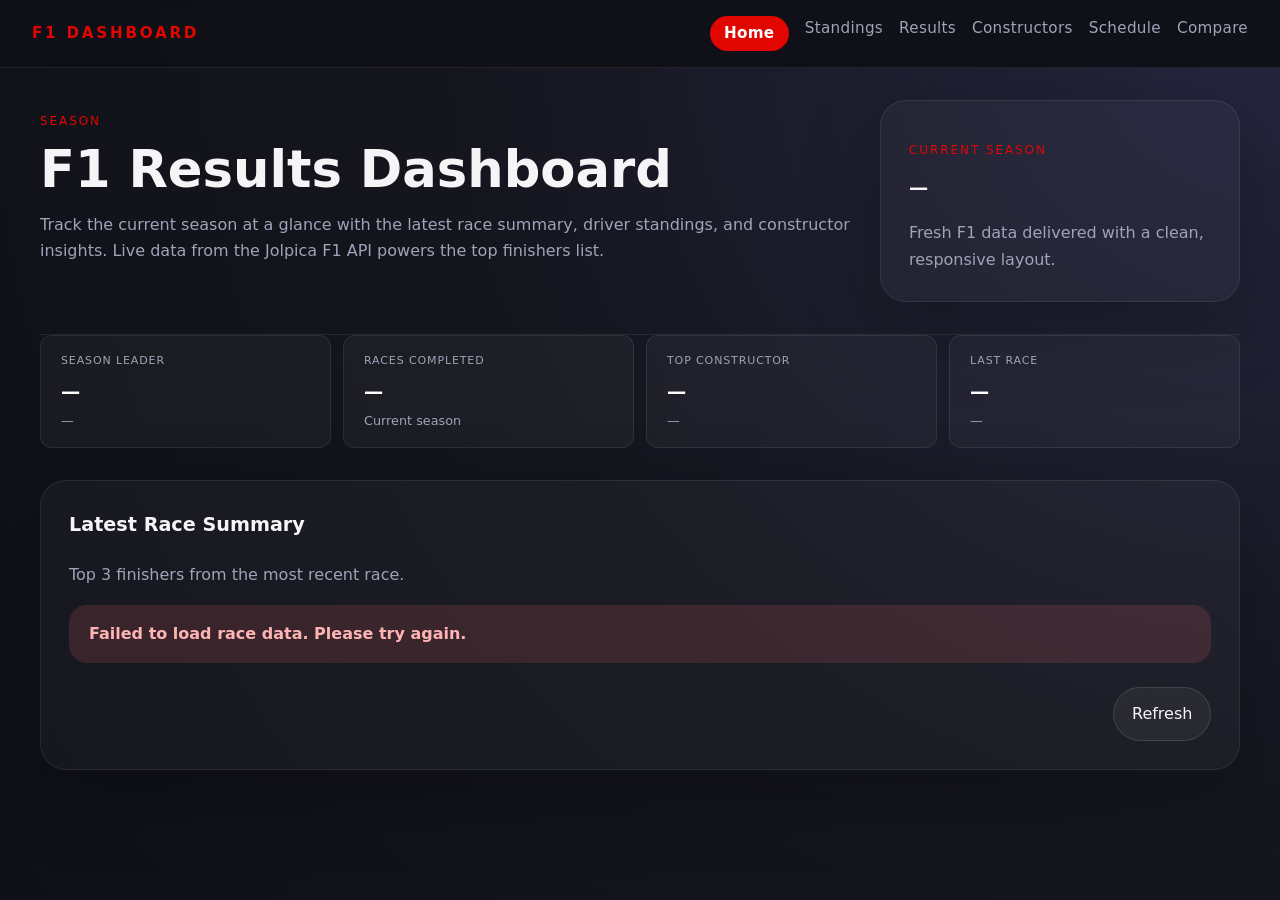
==== index.html @ bcea9fde "Initial commit - F1 Results Dashboard" ====
<!DOCTYPE html>
<html lang="en">
<head>
  <meta charset="UTF-8" />
  <meta name="viewport" content="width=device-width, initial-scale=1.0" />
  <title>F1 Race Results Dashboard</title>
  <link rel="stylesheet" href="css/style.css" />
</head>
<body>
  <header>
    <a class="brand" href="index.html">F1 Dashboard</a>
    <nav class="nav-links">
      <a class="active" href="index.html">Home</a>
      <a href="standings.html">Standings</a>
      <a href="results.html">Results</a>
      <a href="constructors.html">Constructors</a>
      <a href="schedule.html">Schedule</a>
      <a href="compare.html">Compare</a>
    </nav>
  </header>

  <main>
    <section class="hero">
      <div>
        <p class="eyebrow">Season</p>
        <h1 class="hero-title">F1 Results Dashboard</h1>
        <p class="hero-subtitle">Track the current season at a glance with the latest race summary, driver standings, and constructor insights. Live data from the Jolpica F1 API powers the top finishers list.</p>
      </div>
      <div class="hero-card card">
        <p class="sm-label">Current season</p>
        <h2 id="season-year" class="hero-season">—</h2>
        <p class="hero-season-note">Fresh F1 data delivered with a clean, responsive layout.</p>
      </div>
    </section>

    <section class="stat-cards">
      <div class="stat-card">
        <p class="stat-label">Season leader</p>
        <p id="stat-leader" class="stat-val">—</p>
        <p id="stat-leader-sub" class="stat-sub">—</p>
      </div>
      <div class="stat-card">
        <p class="stat-label">Races completed</p>
        <p id="stat-races" class="stat-val">—</p>
        <p class="stat-sub">Current season</p>
      </div>
      <div class="stat-card">
        <p class="stat-label">Top constructor</p>
        <p id="stat-constructor" class="stat-val">—</p>
        <p id="stat-constructor-sub" class="stat-sub">—</p>
      </div>
      <div class="stat-card">
        <p class="stat-label">Last race</p>
        <p id="stat-last-race" class="stat-val">—</p>
        <p id="stat-last-race-sub" class="stat-sub">—</p>
      </div>
    </section>

    <section class="cards-grid">
      <article class="card">
        <div class="card-header">
          <h2>Latest Race Summary</h2>
          <p class="muted-text">Top 3 finishers from the most recent race.</p>
        </div>

        <div id="latest-race-loading" class="loading-state">Loading latest race results…</div>
        <div id="latest-race-error" class="error-state hidden"></div>

        <div id="latest-race-content" class="race-summary hidden">
          <div class="race-meta">
            <span id="race-name" class="race-name"></span>
            <span id="race-date" class="race-date"></span>
          </div>
          <div id="finishers-list"></div>
        </div>

        <div class="card-footer">
          <button id="refresh-home" class="refresh-btn">Refresh</button>
        </div>
      </article>
    </section>
  </main>

  <script src="api.js"></script>
  <script>
    async function loadHomePage() {
      const loading = document.getElementById('latest-race-loading');
      const error = document.getElementById('latest-race-error');
      const content = document.getElementById('latest-race-content');

      try {
        const race = await getLastRaceResults();
        const driverStandings = await getDriverStandings();
        const constructorStandings = await getConstructorStandings();

        document.getElementById('stat-leader').textContent = driverStandings[0].Driver.familyName;
        document.getElementById('stat-leader-sub').textContent = `${driverStandings[0].Constructors[0].name} · ${driverStandings[0].points} pts`;
        document.getElementById('stat-races').textContent = race.round + ' of 24';
        document.getElementById('stat-constructor').textContent = constructorStandings[0].Constructor.name;
        document.getElementById('stat-constructor-sub').textContent = `${constructorStandings[0].points} pts`;
        document.getElementById('stat-last-race').textContent = race.raceName.replace(' Grand Prix', ' GP');
        document.getElementById('stat-last-race-sub').textContent = new Date(race.date).toLocaleDateString('en-US', { month: 'long', day: 'numeric', year: 'numeric' });

        // Set season year
        document.getElementById('season-year').textContent = race.season;

        // Set race name and date
        document.getElementById('race-name').textContent = race.raceName;
        document.getElementById('race-date').textContent = new Date(race.date).toLocaleDateString('en-US', {
          year: 'numeric', month: 'long', day: 'numeric'
        });

        // Show top 3 finishers
        const finishersList = document.getElementById('finishers-list');
        const top3 = race.Results.slice(0, 3);

        top3.forEach((result, index) => {
          const item = document.createElement('div');
          item.classList.add('finisher-item');
          item.innerHTML = `
            <span class="finisher-position">${index + 1}</span>
            <div class="finisher-info">
              <span class="driver-name">${result.Driver.givenName} ${result.Driver.familyName}</span>
              <span class="team-name">${result.Constructor.name}</span>
            </div>
            <span class="result-time">${result.Time ? result.Time.time : result.status}</span>
          `;
          finishersList.appendChild(item);
        });

        // Show content, hide loading
        loading.classList.add('hidden');
        content.classList.remove('hidden');

      } catch (err) {
        loading.classList.add('hidden');
        error.textContent = 'Failed to load race data. Please try again.';
        error.classList.remove('hidden');
        console.error(err);
      }
    }

    loadHomePage();
    document.getElementById('refresh-home').addEventListener('click', () => location.reload());
  </script>
</body>
</html>
---- css/style.css ----
:root {
  color-scheme: dark;
  --bg: #15151E;
  --surface: #1C1C2A;
  --surface-alt: rgba(255, 255, 255, 0.04);
  --text: #F5F5F8;
  --muted: #A2A2B8;
  --accent: #E10600;
  --shadow: 0 24px 80px rgba(0, 0, 0, 0.24);
}

* {
  box-sizing: border-box;
}

html,
body {
  margin: 0;
  min-height: 100%;
  background: radial-gradient(circle at top right, #262640 0%, #15151E 55%, #0F1017 100%);
  color: var(--text);
  font-family: "Inter", "Segoe UI", system-ui, sans-serif;
}

body {
  line-height: 1.65;
}

a {
  color: inherit;
  text-decoration: none;
}

button,
input,
textarea {
  font: inherit;
}

header {
  position: sticky;
  top: 0;
  z-index: 10;
  display: flex;
  justify-content: space-between;
  align-items: center;
  gap: 1rem;
  padding: 1rem 2rem;
  background: rgba(16, 16, 24, 0.95);
  backdrop-filter: blur(10px);
  border-bottom: 1px solid rgba(255, 255, 255, 0.07);
}

.brand {
  font-size: 0.95rem;
  font-weight: 700;
  letter-spacing: 0.18em;
  text-transform: uppercase;
  color: var(--accent);
}

.nav-links {
  display: flex;
  flex-wrap: wrap;
  gap: 1rem;
}

.nav-links a {
  color: var(--muted);
  font-size: 0.95rem;
  letter-spacing: 0.02em;
  transition: color 0.2s ease;
}

.nav-links a:hover {
  color: var(--text);
}

.nav-links a.active {
  background: #E10600;
  color: #ffffff;
  padding: 0.3rem 0.9rem;
  border-radius: 99px;
  font-weight: 600;
}

main {
  width: min(1200px, calc(100% - 2rem));
  margin: 0 auto;
  padding: 2rem 0 3rem;
}

.hero {
  display: grid;
  gap: 1.75rem;
  padding-bottom: 2rem;
  border-bottom: 1px solid rgba(255, 255, 255, 0.08);
}

.eyebrow,
.sm-label {
  display: inline-block;
  margin-bottom: 0.75rem;
  color: var(--accent);
  letter-spacing: 0.16em;
  text-transform: uppercase;
  font-size: 0.75rem;
}

.hero-title {
  margin: 0;
  font-size: clamp(2.2rem, 4vw, 3.6rem);
  line-height: 1.02;
}

.hero-subtitle,
.hero-season-note {
  margin: 1rem 0 0;
  max-width: 58rem;
  color: var(--muted);
  font-size: 1rem;
}

.hero-card,
.card {
  padding: 1.75rem;
  background: rgba(255, 255, 255, 0.03);
  border: 1px solid rgba(255, 255, 255, 0.08);
  border-radius: 26px;
  box-shadow: var(--shadow);
}

.stat-cards {
  display: grid;
  grid-template-columns: repeat(auto-fit, minmax(160px, 1fr));
  gap: 12px;
  margin-bottom: 2rem;
}

.stat-card {
  background: rgba(255,255,255,0.04);
  border: 0.5px solid rgba(255,255,255,0.08);
  border-radius: 12px;
  padding: 1rem 1.25rem;
}

.stat-label {
  font-size: 11px;
  color: #A2A2B8;
  text-transform: uppercase;
  letter-spacing: 0.08em;
  margin: 0 0 6px;
}

.stat-val {
  font-size: 1.2rem;
  font-weight: 700;
  color: #ffffff;
  margin: 0 0 2px;
}

.stat-sub {
  font-size: 0.8rem;
  color: #A2A2B8;
  margin: 0;
}

.hero-season {
  margin: 0.75rem 0 0;
  font-size: 3rem;
  font-weight: 800;
}

.cards-grid {
  display: grid;
  gap: 1.5rem;
}

.card-header {
  display: flex;
  flex-direction: column;
  gap: 0.35rem;
}

.card h2 {
  margin: 0;
  font-size: 1.2rem;
}

.muted-text,
.card-message,
.loading-text,
.error-text {
  color: var(--muted);
}

.race-meta,
.race-header {
  display: grid;
  gap: 0.4rem;
  margin-top: 1rem;
}

.race-name,
.race-date,
.race-title,
.race-info {
  display: block;
  font-weight: 600;
}

.race-date,
.race-info {
  color: var(--muted);
  font-size: 0.95rem;
}

.summary-item {
  display: grid;
  grid-template-columns: auto 1fr auto;
  gap: 1rem;
  align-items: center;
  padding: 1rem 1rem;
  border-radius: 20px;
  background: rgba(255, 255, 255, 0.04);
  border: 1px solid rgba(255, 255, 255, 0.06);
}

.summary-item strong {
  font-size: 1rem;
}

.position {
  display: inline-grid;
  place-items: center;
  width: 3rem;
  height: 3rem;
  border-radius: 16px;
  background: rgba(225, 6, 0, 0.12);
  color: var(--accent);
  font-weight: 700;
}

.driver-name,
.constructor-name {
  font-weight: 700;
}

.driver-team,
.result-time,
.fastest-lap,
.race-info {
  color: var(--muted);
  font-size: 0.95rem;
}

.error {
  color: #ff6b6b;
}

.hidden {
  display: none !important;
}

@media (min-width: 768px) {
  .hero {
    grid-template-columns: 1fr 360px;
    align-items: start;
  }

  .cards-grid {
    grid-template-columns: minmax(0, 1fr);
  }
}

@media (max-width: 620px) {
  header {
    flex-direction: column;
    align-items: flex-start;
    gap: 1rem;
    padding: 1rem;
  }

  main {
    width: min(100%, calc(100% - 1.5rem));
    padding: 1rem 0 2rem;
  }

  .hero {
    grid-template-columns: 1fr;
  }

  .hero-card,
  .card,
  .stat-cards {
    width: 100%;
  }

  .stat-cards {
    grid-template-columns: 1fr;
  }

  .card-footer,
  .button-group {
    justify-content: flex-start;
  }

  .standing-card,
  .constructor-item,
  .finisher-item {
    grid-template-columns: 1fr;
    text-align: left;
  }

  .result-right {
    grid-template-columns: 1fr;
    text-align: left;
  }

  .position,
  .points {
    min-width: auto;
  }

  .points-bar-wrap {
    width: 100%;
  }
}

@media (max-width: 768px) {
  .schedule-grid {
    grid-template-columns: repeat(auto-fit, minmax(240px, 1fr));
  }
}

@media (max-width: 480px) {
  .schedule-grid {
    grid-template-columns: 1fr;
  }

  .race-card {
    padding: 1rem 1rem;
  }

  .race-card-name {
    font-size: 0.95rem;
  }
}

/* Driver Comparison Styles */
.compare-selectors {
  display: flex;
  align-items: center;
  justify-content: center;
  gap: 1.5rem;
  margin-bottom: 2rem;
  flex-wrap: wrap;
}

.selector-card {
  display: flex;
  flex-direction: column;
  gap: 0.5rem;
  flex: 1;
  max-width: 300px;
}

.selector-label {
  font-size: 0.75rem;
  text-transform: uppercase;
  letter-spacing: 0.08em;
  color: #A2A2B8;
}

.driver-select {
  background: rgba(255,255,255,0.05);
  border: 1px solid rgba(255,255,255,0.1);
  border-radius: 10px;
  color: #ffffff;
  padding: 0.75rem 1rem;
  font-size: 0.95rem;
  cursor: pointer;
  width: 100%;
}

.driver-select option {
  color: #121212;
  background: #ffffff;
}

.driver-select:focus {
  outline: none;
  border-color: #E10600;
}

.vs-badge {
  font-size: 1.25rem;
  font-weight: 800;
  color: #E10600;
  padding-top: 1.5rem;
}

.compare-card {
  background: rgba(255,255,255,0.03);
  border: 1px solid rgba(255,255,255,0.07);
  border-radius: 20px;
  padding: 2rem;
  max-width: 900px;
  margin: 0 auto 3rem;
}

.compare-header {
  display: flex;
  justify-content: space-between;
  margin-bottom: 2rem;
  padding-bottom: 1rem;
  border-bottom: 1px solid rgba(255,255,255,0.07);
}

.compare-driver {
  display: flex;
  flex-direction: column;
  gap: 0.25rem;
}

.compare-driver.right {
  text-align: right;
}

.compare-driver-name {
  font-size: 1.1rem;
  font-weight: 700;
  color: #ffffff;
}

.compare-driver-team {
  font-size: 0.8rem;
  color: #A2A2B8;
}

.stat-row {
  display: grid;
  grid-template-columns: 60px 1fr 60px;
  align-items: center;
  gap: 1rem;
  margin-bottom: 1.25rem;
}

.stat-val-left,
.stat-val-right {
  font-size: 1rem;
  font-weight: 700;
  color: #ffffff;
}

.stat-val-right {
  text-align: right;
}

.stat-bar-wrap {
  display: flex;
  align-items: center;
  gap: 0.5rem;
  position: relative;
}

.stat-name {
  font-size: 0.75rem;
  color: #A2A2B8;
  text-transform: uppercase;
  letter-spacing: 0.08em;
  white-space: nowrap;
  min-width: 80px;
  text-align: center;
}

.stat-bar-left,
.stat-bar-right {
  height: 6px;
  border-radius: 3px;
  transition: width 0.4s ease;
  flex: 1;
}

.stat-bar-left {
  transform: scaleX(-1);
}

@media (max-width: 768px) {
  .compare-selectors {
    gap: 1rem;
  }

  .selector-card {
    max-width: 100%;
  }

  .vs-badge {
    width: 100%;
    text-align: center;
    padding: 0.5rem 0;
  }

  .compare-card {
    padding: 1.5rem;
  }

  .stat-row {
    grid-template-columns: 50px 1fr 50px;
    gap: 0.5rem;
  }

  .stat-val-left,
  .stat-val-right {
    font-size: 0.9rem;
  }
}


.standings-section {
  padding: 2rem 0 0;
  max-width: 930px;
  margin: 0 auto;
}

.standing-card,
.finisher-item,
.constructor-item {
  display: grid;
  grid-template-columns: auto 1fr auto;
  gap: 1rem;
  align-items: center;
  background: rgba(255, 255, 255, 0.04);
  border: 1px solid rgba(255, 255, 255, 0.08);
  padding: 1.15rem 1.3rem;
  margin-bottom: 0.85rem;
  border-radius: 18px;
}

.position {
  font-size: 1.1rem;
  font-weight: 700;
  color: var(--accent);
  min-width: 42px;
}

.driver-info,
.constructor-info,
.finisher-info {
  display: grid;
  gap: 0.25rem;
  flex: 1;
}

.driver-name,
.constructor-name {
  font-size: 1rem;
  color: #ffffff;
}

.team-name,
.result-time,
.fastest-lap,
.race-info {
  font-size: 0.92rem;
}

.points {
  font-size: 0.98rem;
  font-weight: 700;
  color: #ffffff;
  text-align: right;
  min-width: 68px;
}

.result-right {
  display: grid;
  gap: 0.35rem;
  text-align: right;
}

.button-group,
.card-footer {
  display: flex;
  justify-content: flex-end;
  margin-top: 1.5rem;
}

.refresh-btn {
  border: 1px solid rgba(255, 255, 255, 0.12);
  background: rgba(255, 255, 255, 0.05);
  color: var(--text);
  border-radius: 999px;
  padding: 0.8rem 1.1rem;
  cursor: pointer;
  transition: background 0.2s ease, transform 0.2s ease;
}

.refresh-btn:hover {
  background: rgba(225, 6, 0, 0.14);
  transform: translateY(-1px);
}

.pos-gold { background: rgba(250,199,117,0.2) !important; color: #BA7517 !important; }
.pos-silver { background: rgba(180,178,169,0.2) !important; color: #5F5E5A !important; }
.pos-bronze { background: rgba(215,130,80,0.2) !important; color: #993C1D !important; }

.points-bar-wrap {
  height: 3px;
  background: rgba(255,255,255,0.08);
  border-radius: 2px;
  margin-top: 6px;
  width: 100%;
}

.points-bar {
  height: 3px;
  background: #E10600;
  border-radius: 2px;
}

.loading-state,
.error-state,
.loading-text,
.error-text {
  padding: 1rem 1.25rem;
  border-radius: 18px;
  margin-bottom: 1rem;
  font-weight: 600;
}

.loading-state {
  background: rgba(225, 6, 0, 0.08);
  color: #ffd1cf;
}

.error-state {
  background: rgba(255, 107, 107, 0.14);
  color: #ffb4b4;
}

.schedule-grid {
  display: grid;
  grid-template-columns: repeat(auto-fit, minmax(260px, 1fr));
  gap: 1rem;
  padding: 0 0 3rem;
  max-width: 1200px;
  margin: 0 auto;
}

.race-card {
  background: rgba(255,255,255,0.03);
  border: 0.5px solid rgba(255,255,255,0.07);
  border-radius: 16px;
  padding: 1.25rem;
  display: flex;
  flex-direction: column;
  gap: 0.35rem;
  transition: border-color 0.2s ease;
  position: relative;
}

.race-card:hover {
  border-color: rgba(225,6,0,0.35);
}

.circuit-map {
  width: 100%;
  height: 90px;
  display: flex;
  align-items: center;
  justify-content: center;
  margin-bottom: 0.75rem;
  opacity: 0.35;
  transition: opacity 0.2s ease;
  filter: invert(1);
}

.race-card:hover .circuit-map {
  opacity: 0.75;
}

.race-card.next-race .circuit-map {
  opacity: 0.9;
  filter: invert(1) sepia(1) saturate(5) hue-rotate(315deg);
}

.circuit-map img {
  max-height: 90px;
  width: auto;
  max-width: 100%;
  object-fit: contain;
}

.race-card.next-race {
  border: 1.5px solid #E10600;
  background: rgba(225,6,0,0.05);
}

.next-race-label {
  display: inline-block;
  font-size: 0.68rem;
  font-weight: 700;
  letter-spacing: 0.1em;
  text-transform: uppercase;
  color: #E10600;
  background: rgba(225,6,0,0.12);
  padding: 0.2rem 0.65rem;
  border-radius: 99px;
  margin-bottom: 0.5rem;
  width: fit-content;
}

.race-round {
  font-size: 0.72rem;
  color: #A2A2B8;
  text-transform: uppercase;
  letter-spacing: 0.08em;
}

.race-card-name {
  font-size: 1rem;
  font-weight: 700;
  color: #ffffff;
  margin: 0.15rem 0;
}

.race-circuit {
  font-size: 0.8rem;
  color: #A2A2B8;
}

.race-location {
  font-size: 0.82rem;
  color: #ffffff;
  margin-top: 0.25rem;
}

.race-card-date {
  font-size: 0.82rem;
  color: #A2A2B8;
  margin-top: 0.1rem;
}

.badge {
  display: inline-block;
  font-size: 0.68rem;
  font-weight: 700;
  letter-spacing: 0.08em;
  text-transform: uppercase;
  padding: 0.2rem 0.65rem;
  border-radius: 99px;
  margin-top: 0.6rem;
  width: fit-content;
}

.badge-completed {
  background: rgba(39,80,10,0.25);
  color: #97C459;
  border: 0.5px solid rgba(151,196,89,0.3);
}

.badge-upcoming {
  background: rgba(255,255,255,0.05);
  color: #A2A2B8;
  border: 0.5px solid rgba(255,255,255,0.1);
}
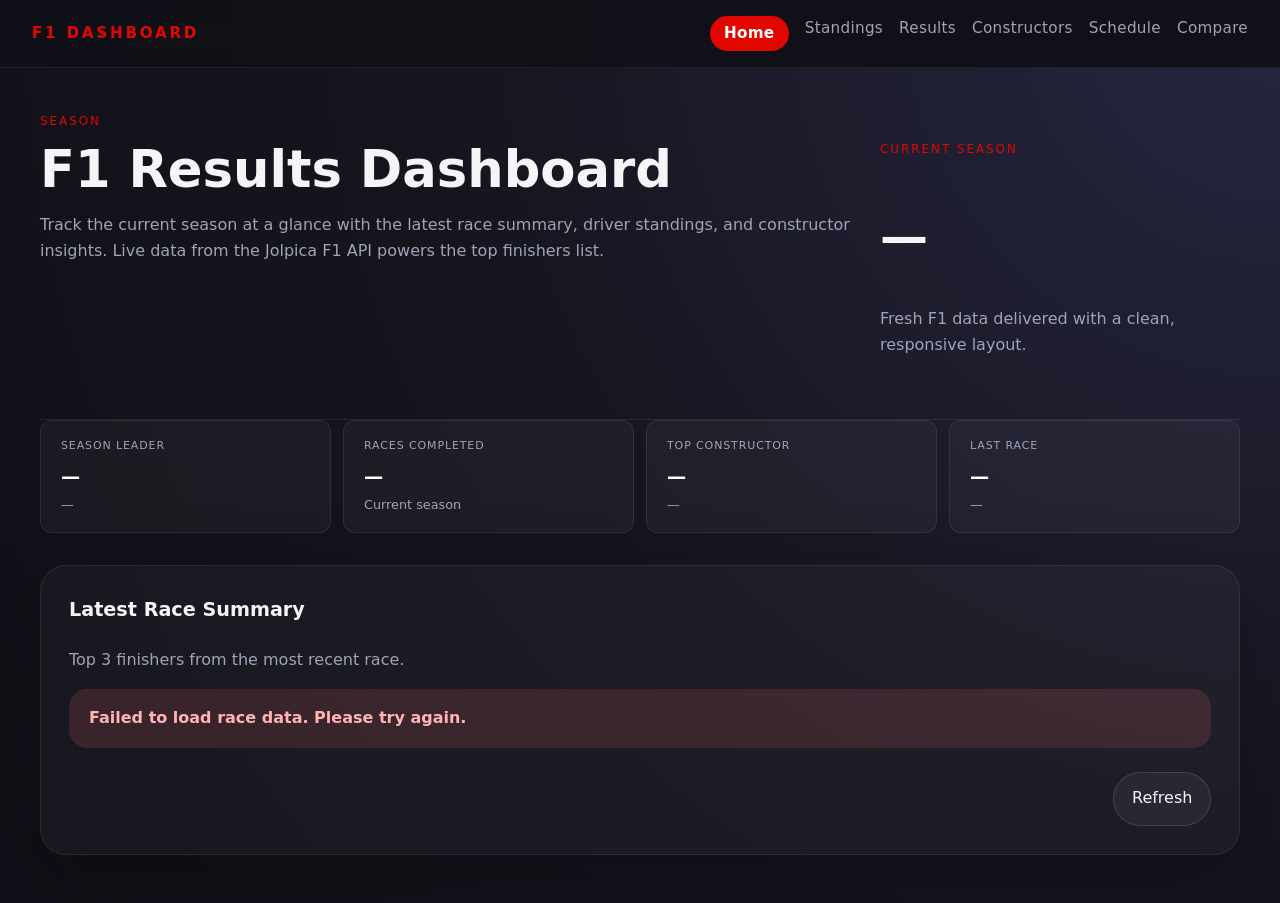
==== commit fc0f9181: "Minor changes" ====
--- a/index.html
+++ b/index.html
@@ -26,7 +26,7 @@
         <h1 class="hero-title">F1 Results Dashboard</h1>
         <p class="hero-subtitle">Track the current season at a glance with the latest race summary, driver standings, and constructor insights. Live data from the Jolpica F1 API powers the top finishers list.</p>
       </div>
-      <div class="hero-card card">
+      <div class="hero-card">
         <p class="sm-label">Current season</p>
         <h2 id="season-year" class="hero-season">—</h2>
         <p class="hero-season-note">Fresh F1 data delivered with a clean, responsive layout.</p>
--- a/css/style.css
+++ b/css/style.css
@@ -121,13 +121,30 @@
   font-size: 1rem;
 }
 
-.hero-card,
 .card {
   padding: 1.75rem;
   background: rgba(255, 255, 255, 0.03);
   border: 1px solid rgba(255, 255, 255, 0.08);
   border-radius: 26px;
   box-shadow: var(--shadow);
+}
+
+.hero-card {
+  display: flex;
+  flex-direction: column;
+  justify-content: space-between;
+  gap: 0.85rem;
+  padding: 1.75rem 0;
+  background: transparent;
+  border: none;
+  border-radius: 0;
+  box-shadow: none;
+}
+
+.hero-card .button-group {
+  display: flex;
+  justify-content: flex-end;
+  width: 100%;
 }
 
 .stat-cards {
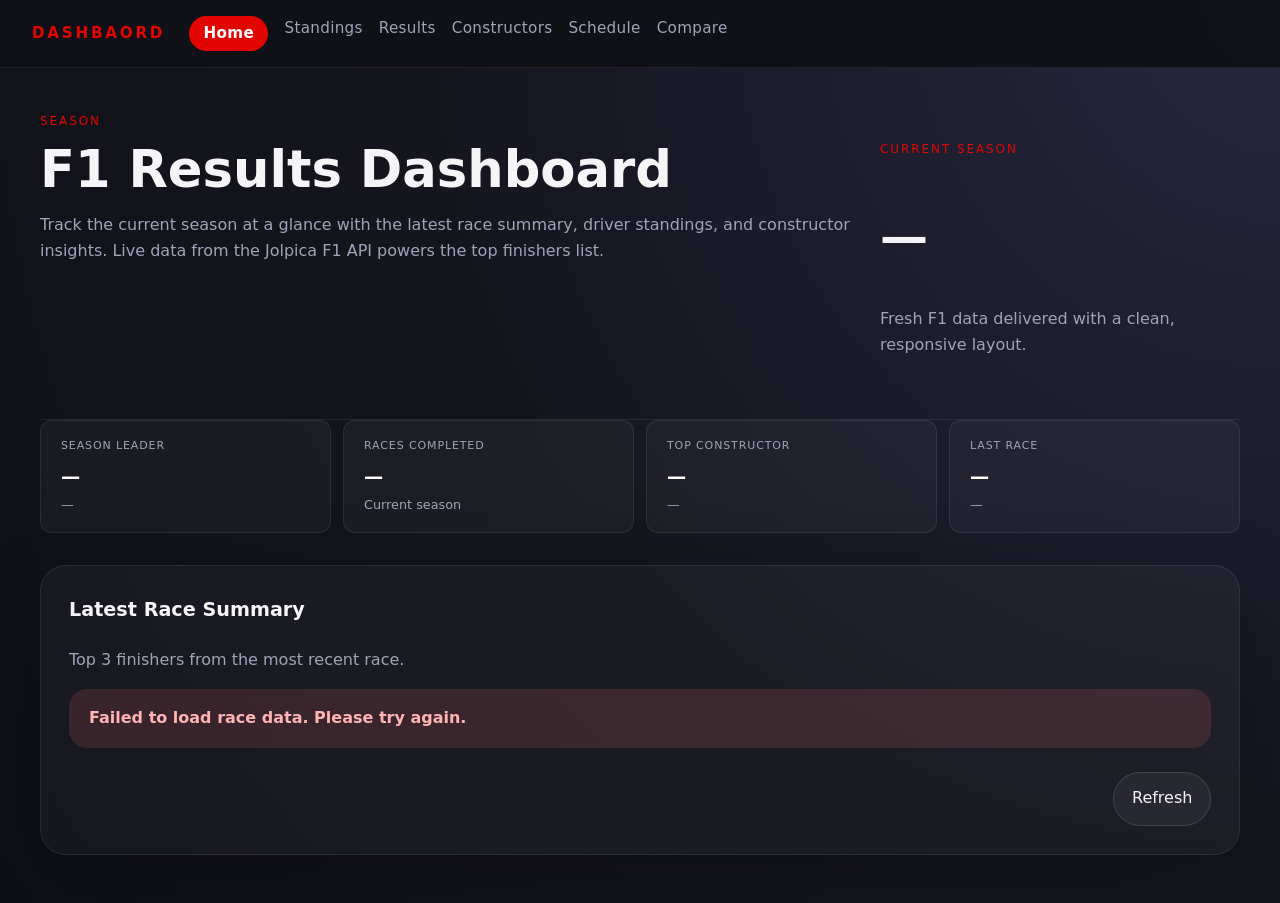
==== commit 3ee3a06a: "moved the nav bar" ====
--- a/index.html
+++ b/index.html
@@ -8,7 +8,7 @@
 </head>
 <body>
   <header>
-    <a class="brand" href="index.html">F1 Dashboard</a>
+    <a class="brand" href="index.html">DASHBAORD</a>
     <nav class="nav-links">
       <a class="active" href="index.html">Home</a>
       <a href="standings.html">Standings</a>
--- a/css/style.css
+++ b/css/style.css
@@ -42,7 +42,7 @@
   top: 0;
   z-index: 10;
   display: flex;
-  justify-content: space-between;
+  justify-content: flex-start;
   align-items: center;
   gap: 1rem;
   padding: 1rem 2rem;
@@ -63,6 +63,7 @@
   display: flex;
   flex-wrap: wrap;
   gap: 1rem;
+  margin-left: 0.5rem;
 }
 
 .nav-links a {
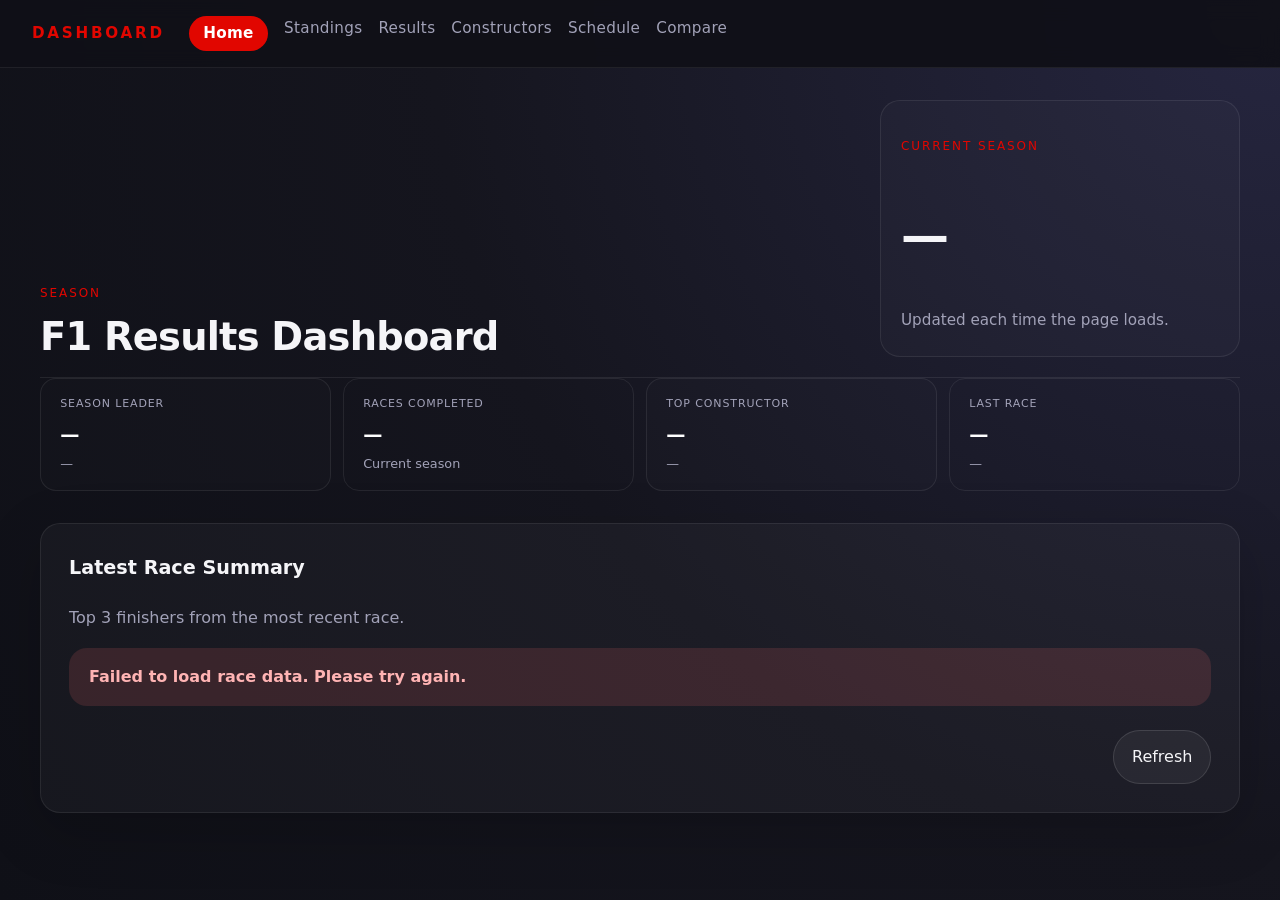
==== commit f2a08102: "UI fix" ====
--- a/index.html
+++ b/index.html
@@ -8,7 +8,7 @@
 </head>
 <body>
   <header>
-    <a class="brand" href="index.html">DASHBAORD</a>
+    <a class="brand" href="index.html">DASHBOARD</a>
     <nav class="nav-links">
       <a class="active" href="index.html">Home</a>
       <a href="standings.html">Standings</a>
@@ -24,12 +24,11 @@
       <div>
         <p class="eyebrow">Season</p>
         <h1 class="hero-title">F1 Results Dashboard</h1>
-        <p class="hero-subtitle">Track the current season at a glance with the latest race summary, driver standings, and constructor insights. Live data from the Jolpica F1 API powers the top finishers list.</p>
       </div>
       <div class="hero-card">
         <p class="sm-label">Current season</p>
         <h2 id="season-year" class="hero-season">—</h2>
-        <p class="hero-season-note">Fresh F1 data delivered with a clean, responsive layout.</p>
+        <p class="hero-season-note">Updated each time the page loads.</p>
       </div>
     </section>
 
--- a/css/style.css
+++ b/css/style.css
@@ -93,11 +93,45 @@
 
 .hero {
   display: grid;
-  gap: 1.75rem;
-  padding-bottom: 2rem;
+  gap: 1rem;
+  padding-bottom: 1.25rem;
   border-bottom: 1px solid rgba(255, 255, 255, 0.08);
 }
 
+.hero--standings {
+  display: grid;
+  grid-template-columns: minmax(0, 1fr);
+  align-items: flex-start;
+  gap: 0.85rem;
+}
+
+.hero-copy {
+  display: grid;
+  gap: 0.5rem;
+}
+
+.hero-actions {
+    display: inline-flex;
+    align-items: center;
+    justify-content: flex-start;
+    gap: 0.75rem;
+    margin-top: 0.25rem;
+  }
+
+  .hero--standings .hero-copy,
+  .hero--standings .hero-actions,
+  .hero--section .hero-copy,
+  .hero--section .hero-actions {
+    width: 100%;
+  }
+
+  .hero-meta {
+    color: var(--muted);
+    font-size: 0.82rem;
+    letter-spacing: 0.06em;
+    text-transform: uppercase;
+    margin: 0;
+  }
 .eyebrow,
 .sm-label {
   display: inline-block;
@@ -110,8 +144,9 @@
 
 .hero-title {
   margin: 0;
-  font-size: clamp(2.2rem, 4vw, 3.6rem);
-  line-height: 1.02;
+  font-size: clamp(1.9rem, 3vw, 2.8rem);
+  line-height: 1.08;
+  letter-spacing: -0.02em;
 }
 
 .hero-subtitle,
@@ -119,27 +154,25 @@
   margin: 1rem 0 0;
   max-width: 58rem;
   color: var(--muted);
-  font-size: 1rem;
+  font-size: 0.95rem;
+  line-height: 1.6;
 }
 
 .card {
   padding: 1.75rem;
   background: rgba(255, 255, 255, 0.03);
   border: 1px solid rgba(255, 255, 255, 0.08);
-  border-radius: 26px;
-  box-shadow: var(--shadow);
+  border-radius: 20px;
+  box-shadow: 0 18px 60px rgba(0,0,0,0.18);
 }
 
 .hero-card {
-  display: flex;
-  flex-direction: column;
-  justify-content: space-between;
-  gap: 0.85rem;
-  padding: 1.75rem 0;
-  background: transparent;
-  border: none;
-  border-radius: 0;
-  box-shadow: none;
+  display: grid;
+  gap: 1rem;
+  padding: 1.5rem 1.25rem;
+  background: rgba(255,255,255,0.02);
+  border: 1px solid rgba(255, 255, 255, 0.08);
+  border-radius: 20px;
 }
 
 .hero-card .button-group {
@@ -156,10 +189,14 @@
 }
 
 .stat-card {
-  background: rgba(255,255,255,0.04);
-  border: 0.5px solid rgba(255,255,255,0.08);
-  border-radius: 12px;
-  padding: 1rem 1.25rem;
+  background: transparent;
+  border: 1px solid rgba(255,255,255,0.08);
+  border-radius: 16px;
+  padding: 1rem 1.2rem;
+}
+
+.stat-card:nth-child(odd) {
+  background: rgba(255,255,255,0.01);
 }
 
 .stat-label {
@@ -283,7 +320,7 @@
 @media (min-width: 768px) {
   .hero {
     grid-template-columns: 1fr 360px;
-    align-items: start;
+    align-items: end;
   }
 
   .cards-grid {
@@ -369,10 +406,7 @@
 .compare-selectors {
   display: flex;
   align-items: center;
-  justify-content: center;
-  gap: 1.5rem;
-  margin-bottom: 2rem;
-  flex-wrap: wrap;
+    justify-content: space-between;
 }
 
 .selector-card {
@@ -391,14 +425,35 @@
 }
 
 .driver-select {
-  background: rgba(255,255,255,0.05);
-  border: 1px solid rgba(255,255,255,0.1);
-  border-radius: 10px;
+  width: 100%;
+  background: transparent;
   color: #ffffff;
-  padding: 0.75rem 1rem;
+  border: none;
+  border-bottom: 1px solid rgba(255,255,255,0.22);
+  padding: 0.75rem 0.5rem;
   font-size: 0.95rem;
+  appearance: none;
+  -webkit-appearance: none;
+  -moz-appearance: none;
   cursor: pointer;
-  width: 100%;
+}
+
+.selector-card {
+  position: relative;
+}
+
+.selector-card::after {
+  content: '▾';
+  position: absolute;
+  right: 0.9rem;
+  top: 50%;
+  transform: translateY(-50%);
+  color: rgba(255,255,255,0.65);
+  pointer-events: none;
+}
+
+.driver-select::-ms-expand {
+  display: none;
 }
 
 .driver-select option {
@@ -408,7 +463,7 @@
 
 .driver-select:focus {
   outline: none;
-  border-color: #E10600;
+  border-bottom-color: #E10600;
 }
 
 .vs-badge {
@@ -418,14 +473,6 @@
   padding-top: 1.5rem;
 }
 
-.compare-card {
-  background: rgba(255,255,255,0.03);
-  border: 1px solid rgba(255,255,255,0.07);
-  border-radius: 20px;
-  padding: 2rem;
-  max-width: 900px;
-  margin: 0 auto 3rem;
-}
 
 .compare-header {
   display: flex;
@@ -536,7 +583,7 @@
 
 
 .standings-section {
-  padding: 2rem 0 0;
+  padding: 1.8rem 0 0;
   max-width: 930px;
   margin: 0 auto;
 }
@@ -545,14 +592,20 @@
 .finisher-item,
 .constructor-item {
   display: grid;
-  grid-template-columns: auto 1fr auto;
+  grid-template-columns: auto minmax(0, 1fr) auto;
   gap: 1rem;
   align-items: center;
-  background: rgba(255, 255, 255, 0.04);
+  background: rgba(255, 255, 255, 0.02);
   border: 1px solid rgba(255, 255, 255, 0.08);
-  padding: 1.15rem 1.3rem;
+  padding: 1rem 1.15rem;
   margin-bottom: 0.85rem;
-  border-radius: 18px;
+  border-radius: 16px;
+}
+
+.standing-card:nth-child(even),
+.constructor-item:nth-child(even),
+.finisher-item:nth-child(even) {
+  background: rgba(255,255,255,0.01);
 }
 
 .position {
@@ -611,12 +664,28 @@
   border-radius: 999px;
   padding: 0.8rem 1.1rem;
   cursor: pointer;
-  transition: background 0.2s ease, transform 0.2s ease;
+  transition: background 0.2s ease, transform 0.2s ease, border-color 0.2s ease;
 }
 
 .refresh-btn:hover {
-  background: rgba(225, 6, 0, 0.14);
+  background: rgba(255, 255, 255, 0.12);
+  border-color: rgba(255, 255, 255, 0.2);
   transform: translateY(-1px);
+}
+
+.refresh-btn--minimal {
+  padding: 0.6rem 0.9rem;
+  background: transparent;
+  border: 1px solid rgba(255, 255, 255, 0.15);
+  color: var(--text);
+  min-width: 108px;
+}
+
+.refresh-icon {
+  width: 1rem;
+  height: 1rem;
+  display: inline-block;
+  margin-right: 0.45rem;
 }
 
 .pos-gold { background: rgba(250,199,117,0.2) !important; color: #BA7517 !important; }
@@ -657,51 +726,59 @@
   color: #ffb4b4;
 }
 
-.schedule-grid {
-  display: grid;
-  grid-template-columns: repeat(auto-fit, minmax(260px, 1fr));
-  gap: 1rem;
-  padding: 0 0 3rem;
-  max-width: 1200px;
-  margin: 0 auto;
-}
-
-.race-card {
-  background: rgba(255,255,255,0.03);
-  border: 0.5px solid rgba(255,255,255,0.07);
-  border-radius: 16px;
-  padding: 1.25rem;
-  display: flex;
-  flex-direction: column;
-  gap: 0.35rem;
-  transition: border-color 0.2s ease;
-  position: relative;
-}
-
-.race-card:hover {
-  border-color: rgba(225,6,0,0.35);
-}
-
-.circuit-map {
-  width: 100%;
-  height: 90px;
-  display: flex;
-  align-items: center;
-  justify-content: center;
-  margin-bottom: 0.75rem;
-  opacity: 0.35;
-  transition: opacity 0.2s ease;
-  filter: invert(1);
-}
-
-.race-card:hover .circuit-map {
-  opacity: 0.75;
-}
-
-.race-card.next-race .circuit-map {
-  opacity: 0.9;
-  filter: invert(1) sepia(1) saturate(5) hue-rotate(315deg);
-}
+  .schedule-grid {
+    display: grid;
+    grid-template-columns: 1fr;
+    gap: 0.75rem;
+    padding: 0 0 3rem;
+    max-width: 980px;
+    margin: 0 auto;
+  }
+
+  .race-card {
+    background: rgba(255,255,255,0.02);
+    border: 1px solid rgba(255,255,255,0.08);
+    border-radius: 18px;
+    padding: 1rem 1.2rem;
+    display: flex;
+    flex-wrap: wrap;
+    align-items: center;
+    gap: 1rem;
+    transition: border-color 0.2s ease, transform 0.2s ease;
+    position: relative;
+  }
+
+  .race-card:hover {
+    transform: translateY(-1px);
+    border-color: rgba(225,6,0,0.35);
+  }
+
+  .race-card-content {
+    display: grid;
+    gap: 0.18rem;
+    min-width: 0;
+    flex: 1 1 0px;
+  }
+
+  .circuit-map {
+    width: 72px;
+    height: 72px;
+    display: flex;
+    align-items: center;
+    justify-content: center;
+    opacity: 0.45;
+    transition: opacity 0.2s ease;
+    filter: invert(1);
+  }
+
+  .race-card:hover .circuit-map {
+    opacity: 0.75;
+  }
+
+  .race-card.next-race .circuit-map {
+    opacity: 0.9;
+    filter: invert(1) sepia(1) saturate(5) hue-rotate(315deg);
+  }
 
 .circuit-map img {
   max-height: 90px;
@@ -710,10 +787,10 @@
   object-fit: contain;
 }
 
-.race-card.next-race {
-  border: 1.5px solid #E10600;
-  background: rgba(225,6,0,0.05);
-}
+  .race-card.next-race {
+    border: 1.5px solid #E10600;
+    background: rgba(225,6,0,0.05);
+  }
 
 .next-race-label {
   display: inline-block;
